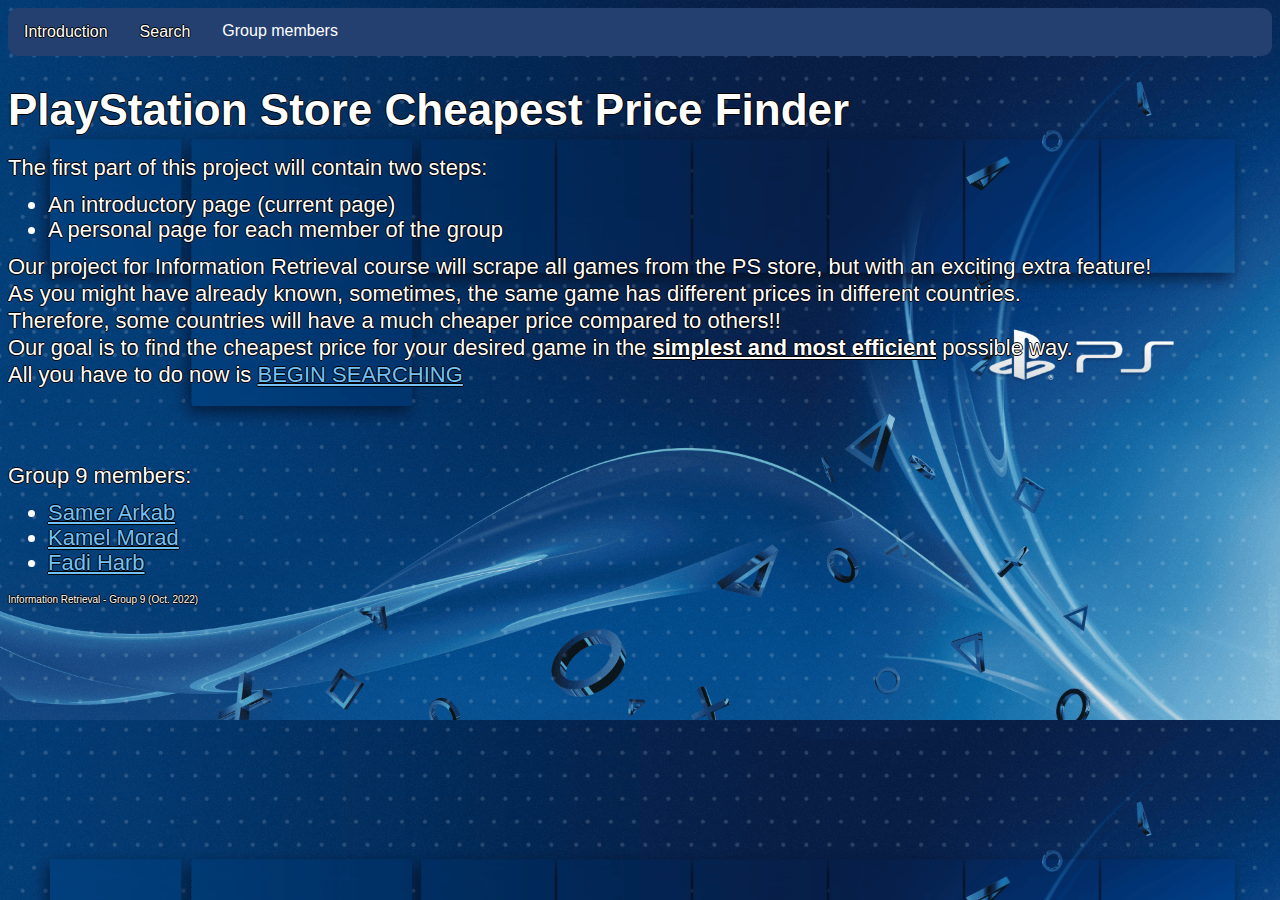
==== index.html @ 6cadabc6 "Git pages" ====
<!DOCTYPE html>
<html lang="en">

<head>
    <meta charset="UTF-8">
    <meta name="viewport" content="width=device-width, initial-scale=1">
    <meta name="description" content="IR - Group 9">
    <title>Information Retrieval - Group 9</title>
    <link rel="stylesheet" href="styles.css">
</head>

<body class="body_style">
    <header>
        <div class="navbar">
            <a href="index.html">Introduction</a>
            <a href="searchCheapest.html">Search</a>
            <div class="dropdown">
                <button class="dropbtn">Group members
                    <i class="fa fa-caret-down"></i>
                </button>
                <div class="dropdown-content">
                    <a href="samerPage.html">Samer Arkab</a>
                    <a href="kamelPage.html">Kamel Morad</a>
                    <a href="fadiPage.html">Fadi Harb</a>
                </div>
            </div>
        </div>
    </header>

    <main>
        <h1>PlayStation Store Cheapest Price Finder</h1>
        <div id="intro">
            <p>
                The first part of this project will contain two steps:
                <ul style="line-height: 25px">
                    <li>An introductory page (current page)</li>
                    <li>A personal page for each member of the group</li>
                </ul>
            </p>
        </div>
        <div>
            <p>
                Our project for Information Retrieval course will scrape all games from the PS store, but with an exciting extra feature!
            </p>
            <p>
                As you might have already known, sometimes, the same game has different prices in different countries.
            </p>
            </p>
            <p>
                Therefore, some countries will have a much cheaper price compared to others!!
            </p>
        </div>
        <div>
            <p>Our goal is to find the cheapest price for your desired game in the <b><u>simplest and most
                efficient</u></b> possible way.</p>
            <p class="custom_links" id="search_page">All you have to do now is <a href="searchCheapest.html">BEGIN
                    SEARCHING</a></p>
        </div>
        <br /><br />
        <div>
            <p>Group 9 members:</p>
            <ul style="line-height: 25px" class="custom_links">
                <li id="samer_page"><a href="samerPage.html">Samer Arkab</a></li>
                <li id="kamel_page"><a href="kamelPage.html">Kamel Morad</a></li>
                <li id="fadi_page"><a href="fadiPage.html">Fadi Harb</a></li>
            </ul>
        </div>
    </main>

    <footer class="footer_container">
        <div>
            <p>Information Retrieval - Group 9 (Oct. 2022)</p>
        </div>
    </footer>
</body>

</html>
---- styles.css ----
.body_style {
    background-image: url("ps_bg.png");
    background-size: cover;
    color: rgb(255, 255, 255);
    text-shadow: -1px 0 rgb(0, 0, 0), 0 1px rgb(0, 0, 0), 1px 0 rgb(0, 0, 0), 0 -1px rgb(0, 0, 0);
    font-size: 22px;
    font-family: Arial, Helvetica, sans-serif;
}


/* Make narrower new line height */

p {
    line-height: 5px;
}

div {
    line-height: 20px;
}


/* Navbar container */

.navbar {
    overflow: hidden;
    background-color: rgb(36, 64, 113);
    font-family: Arial, Helvetica, sans-serif;
    border-radius: 10px;
}


/* Links inside the navbar */

.navbar a {
    float: left;
    font-size: 16px;
    color: rgb(255, 255, 255);
    text-align: center;
    padding: 14px 16px;
    text-decoration: none;
}


/* The dropdown container */

.dropdown {
    float: left;
    overflow: hidden;
}


/* Dropdown button */

.dropdown .dropbtn {
    font-size: 16px;
    border: none;
    outline: none;
    color: white;
    padding: 14px 16px;
    background-color: inherit;
    font-family: inherit;
    /* Important for vertical align on mobile phones */
    margin: 0;
    /* Important for vertical align on mobile phones */
}


/* Add a red background color to navbar links on hover */

.navbar a:hover,
.dropdown:hover .dropbtn {
    background-color: rgb(66, 95, 146);
}


/* Dropdown content (hidden by default) */

.dropdown-content {
    display: none;
    position: absolute;
    background-color: rgb(36, 64, 113);
    min-width: 160px;
    box-shadow: 0px 8px 16px 0px rgba(0, 0, 0, 0.2);
    z-index: 1;
}


/* Links inside the dropdown */

.dropdown-content a {
    float: none;
    color: rgb(255, 255, 255);
    padding: 12px 16px;
    text-decoration: none;
    display: block;
    text-align: left;
}


/* Add a grey background color to dropdown links on hover */

.dropdown-content a:hover {
    background-color: rgb(66, 95, 146);
}


/* Show the dropdown menu on hover */

.dropdown:hover .dropdown-content {
    display: block;
}


/* Custom links */

.custom_links a {
    color: #71c2f9;
}

.custom_links a:hover {
    text-shadow: -1px 0 rgb(65, 128, 216), 0 1px rgb(65, 128, 216), 1px 0 rgb(65, 128, 216), 0 -1px rgb(65, 128, 216);
}


/* Footer container */

.footer_container {
    position: relative;
    font-size: 10px;
}


/* Back to introduction page link */

.back_intro {
    font-size: 12px;
}


/* Table borders */

table,
th,
td {
    border: 2px solid rgb(5, 160, 216);
    text-align: center;
    font-weight: bold;
}

.filled_cell {
    background-color: #71c3f955;
}
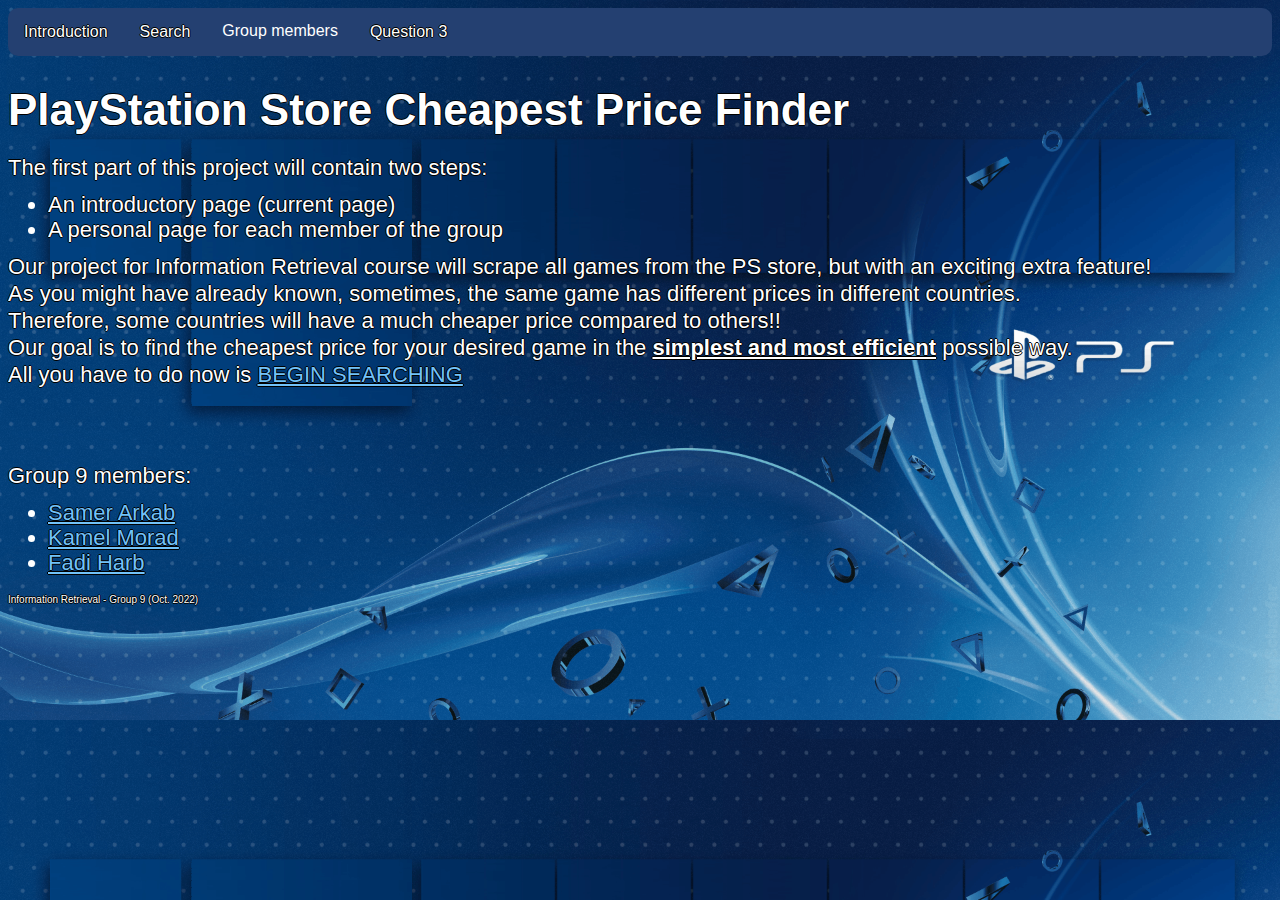
==== commit 1ba6417d: "Question 3" ====
--- a/index.html
+++ b/index.html
@@ -24,6 +24,7 @@
                     <a href="fadiPage.html">Fadi Harb</a>
                 </div>
             </div>
+            <a href="question3.html">Question 3</a>
         </div>
     </header>
 
--- a/styles.css
+++ b/styles.css
@@ -1,5 +1,5 @@
 .body_style {
-    background-image: url("ps_bg.png");
+    background-image: url("images/ps_bg.png");
     background-size: cover;
     color: rgb(255, 255, 255);
     text-shadow: -1px 0 rgb(0, 0, 0), 0 1px rgb(0, 0, 0), 1px 0 rgb(0, 0, 0), 0 -1px rgb(0, 0, 0);
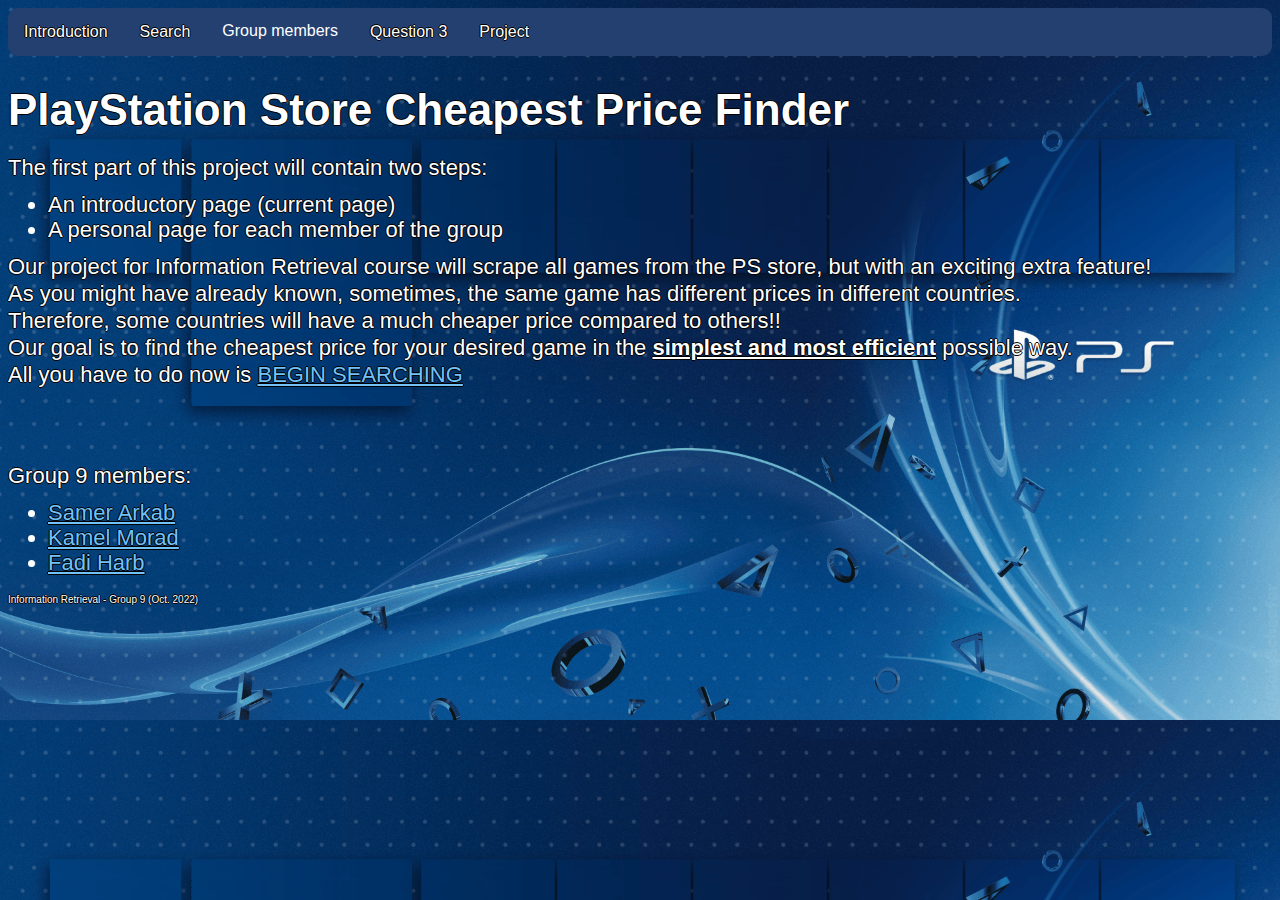
==== commit f5adc940: "final project answers" ====
--- a/index.html
+++ b/index.html
@@ -25,6 +25,7 @@
                 </div>
             </div>
             <a href="question3.html">Question 3</a>
+            <a href="project.html">Project</a>
         </div>
     </header>
 
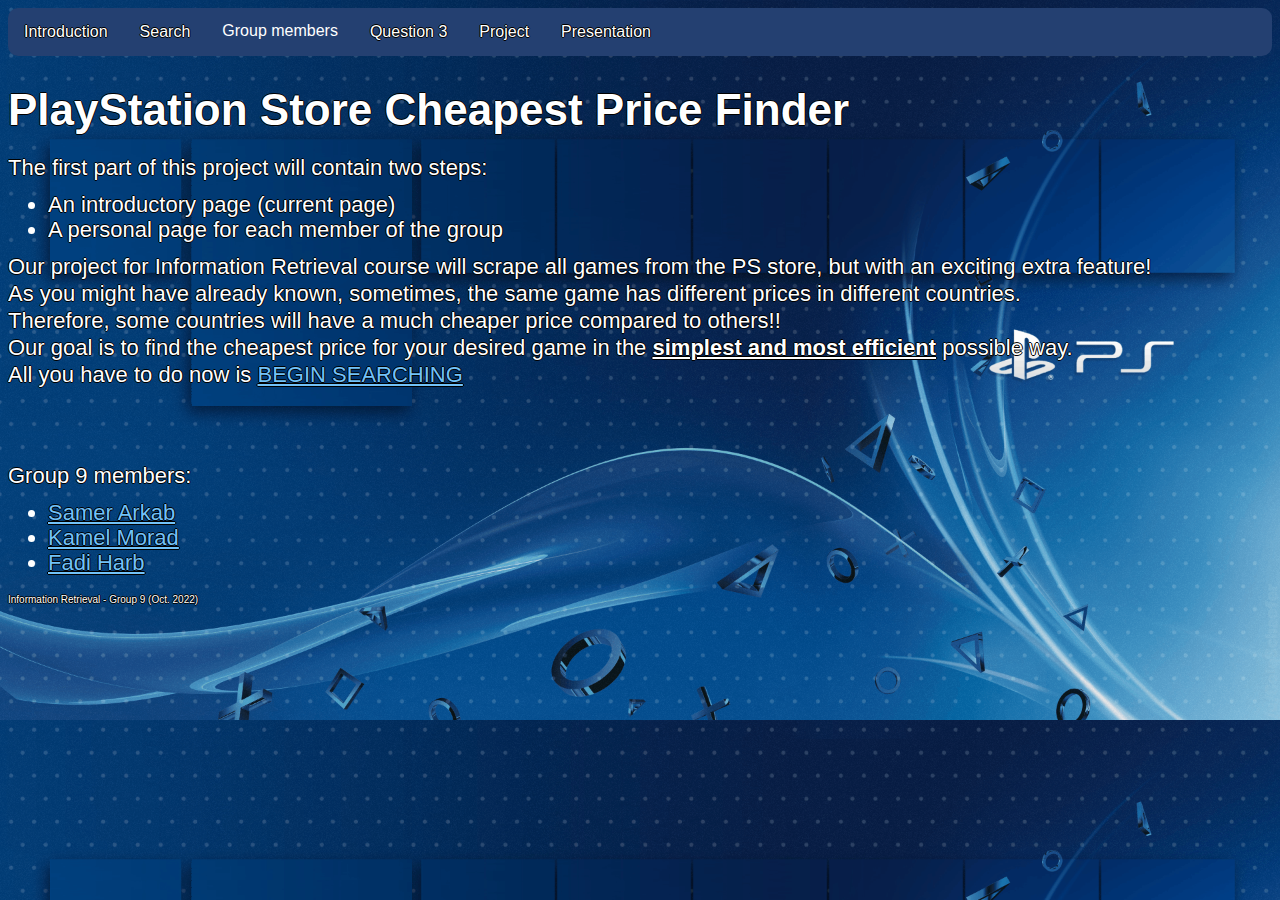
==== commit 36a25806: "Lots of updates" ====
--- a/index.html
+++ b/index.html
@@ -26,6 +26,7 @@
             </div>
             <a href="question3.html">Question 3</a>
             <a href="project.html">Project</a>
+            <a href="presentation.html">Presentation</a>
         </div>
     </header>
 
--- a/styles.css
+++ b/styles.css
@@ -149,4 +149,51 @@
 
 .filled_cell {
     background-color: #71c3f955;
+}
+
+.container {
+    display: flex;
+}
+
+.left-section {
+    width: 30%;
+}
+
+.right-section {
+    width: 70%;
+    margin-left: 3%;
+    margin-right: 3%;
+}
+
+#poster {
+    width: 100%;
+}
+
+#button-relevance {
+    display: none;
+    width: 100%;
+    border: none;
+    background-color: #71c2f9;
+    padding: 14px 28px;
+    font-size: 16px;
+    cursor: pointer;
+    text-align: center;
+}
+
+#button-relevance:hover {
+    background-color: #1d80d7;
+}
+
+#slideshow-container {
+    width: 90%;
+    height: 90vh;
+    margin: 0 auto;
+    position: relative;
+}
+
+#slideshow-image,
+#slideshow-video {
+    width: 100%;
+    height: 100%;
+    object-fit: cover;
 }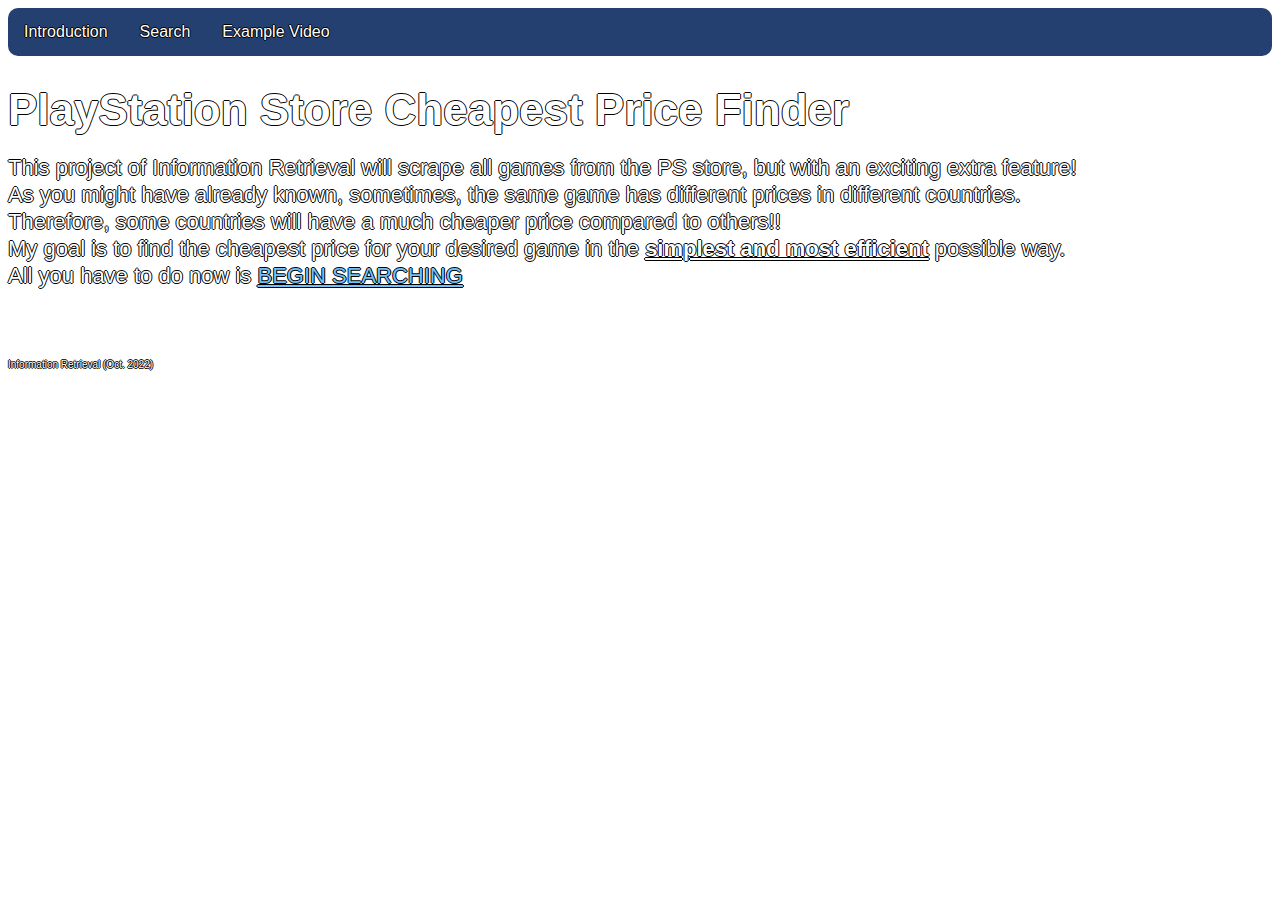
==== commit 0aa9affa: "did everything alone, so updated some stuff..." ====
--- a/index.html
+++ b/index.html
@@ -4,8 +4,8 @@
 <head>
     <meta charset="UTF-8">
     <meta name="viewport" content="width=device-width, initial-scale=1">
-    <meta name="description" content="IR - Group 9">
-    <title>Information Retrieval - Group 9</title>
+    <meta name="description" content="IR">
+    <title>Information Retrieval</title>
     <link rel="stylesheet" href="styles.css">
 </head>
 
@@ -14,36 +14,16 @@
         <div class="navbar">
             <a href="index.html">Introduction</a>
             <a href="searchCheapest.html">Search</a>
-            <div class="dropdown">
-                <button class="dropbtn">Group members
-                    <i class="fa fa-caret-down"></i>
-                </button>
-                <div class="dropdown-content">
-                    <a href="samerPage.html">Samer Arkab</a>
-                    <a href="kamelPage.html">Kamel Morad</a>
-                    <a href="fadiPage.html">Fadi Harb</a>
-                </div>
-            </div>
-            <a href="question3.html">Question 3</a>
-            <a href="project.html">Project</a>
-            <a href="presentation.html">Presentation</a>
+            <a href="exampleVideo.html">Example Video</a>
         </div>
     </header>
 
     <main>
         <h1>PlayStation Store Cheapest Price Finder</h1>
-        <div id="intro">
-            <p>
-                The first part of this project will contain two steps:
-                <ul style="line-height: 25px">
-                    <li>An introductory page (current page)</li>
-                    <li>A personal page for each member of the group</li>
-                </ul>
-            </p>
-        </div>
         <div>
             <p>
-                Our project for Information Retrieval course will scrape all games from the PS store, but with an exciting extra feature!
+                This project of Information Retrieval will scrape all games from the PS store, but with an exciting
+                extra feature!
             </p>
             <p>
                 As you might have already known, sometimes, the same game has different prices in different countries.
@@ -54,25 +34,17 @@
             </p>
         </div>
         <div>
-            <p>Our goal is to find the cheapest price for your desired game in the <b><u>simplest and most
-                efficient</u></b> possible way.</p>
+            <p>My goal is to find the cheapest price for your desired game in the <b><u>simplest and most
+                        efficient</u></b> possible way.</p>
             <p class="custom_links" id="search_page">All you have to do now is <a href="searchCheapest.html">BEGIN
                     SEARCHING</a></p>
         </div>
         <br /><br />
-        <div>
-            <p>Group 9 members:</p>
-            <ul style="line-height: 25px" class="custom_links">
-                <li id="samer_page"><a href="samerPage.html">Samer Arkab</a></li>
-                <li id="kamel_page"><a href="kamelPage.html">Kamel Morad</a></li>
-                <li id="fadi_page"><a href="fadiPage.html">Fadi Harb</a></li>
-            </ul>
-        </div>
     </main>
 
     <footer class="footer_container">
         <div>
-            <p>Information Retrieval - Group 9 (Oct. 2022)</p>
+            <p>Information Retrieval (Oct. 2022)</p>
         </div>
     </footer>
 </body>
--- a/styles.css
+++ b/styles.css
@@ -41,73 +41,10 @@
 }
 
 
-/* The dropdown container */
-
-.dropdown {
-    float: left;
-    overflow: hidden;
-}
-
-
-/* Dropdown button */
-
-.dropdown .dropbtn {
-    font-size: 16px;
-    border: none;
-    outline: none;
-    color: white;
-    padding: 14px 16px;
-    background-color: inherit;
-    font-family: inherit;
-    /* Important for vertical align on mobile phones */
-    margin: 0;
-    /* Important for vertical align on mobile phones */
-}
-
-
 /* Add a red background color to navbar links on hover */
 
-.navbar a:hover,
-.dropdown:hover .dropbtn {
+.navbar a:hover {
     background-color: rgb(66, 95, 146);
-}
-
-
-/* Dropdown content (hidden by default) */
-
-.dropdown-content {
-    display: none;
-    position: absolute;
-    background-color: rgb(36, 64, 113);
-    min-width: 160px;
-    box-shadow: 0px 8px 16px 0px rgba(0, 0, 0, 0.2);
-    z-index: 1;
-}
-
-
-/* Links inside the dropdown */
-
-.dropdown-content a {
-    float: none;
-    color: rgb(255, 255, 255);
-    padding: 12px 16px;
-    text-decoration: none;
-    display: block;
-    text-align: left;
-}
-
-
-/* Add a grey background color to dropdown links on hover */
-
-.dropdown-content a:hover {
-    background-color: rgb(66, 95, 146);
-}
-
-
-/* Show the dropdown menu on hover */
-
-.dropdown:hover .dropdown-content {
-    display: block;
 }
 
 
@@ -168,32 +105,3 @@
 #poster {
     width: 100%;
 }
-
-#button-relevance {
-    display: none;
-    width: 100%;
-    border: none;
-    background-color: #71c2f9;
-    padding: 14px 28px;
-    font-size: 16px;
-    cursor: pointer;
-    text-align: center;
-}
-
-#button-relevance:hover {
-    background-color: #1d80d7;
-}
-
-#slideshow-container {
-    width: 90%;
-    height: 90vh;
-    margin: 0 auto;
-    position: relative;
-}
-
-#slideshow-image,
-#slideshow-video {
-    width: 100%;
-    height: 100%;
-    object-fit: cover;
-}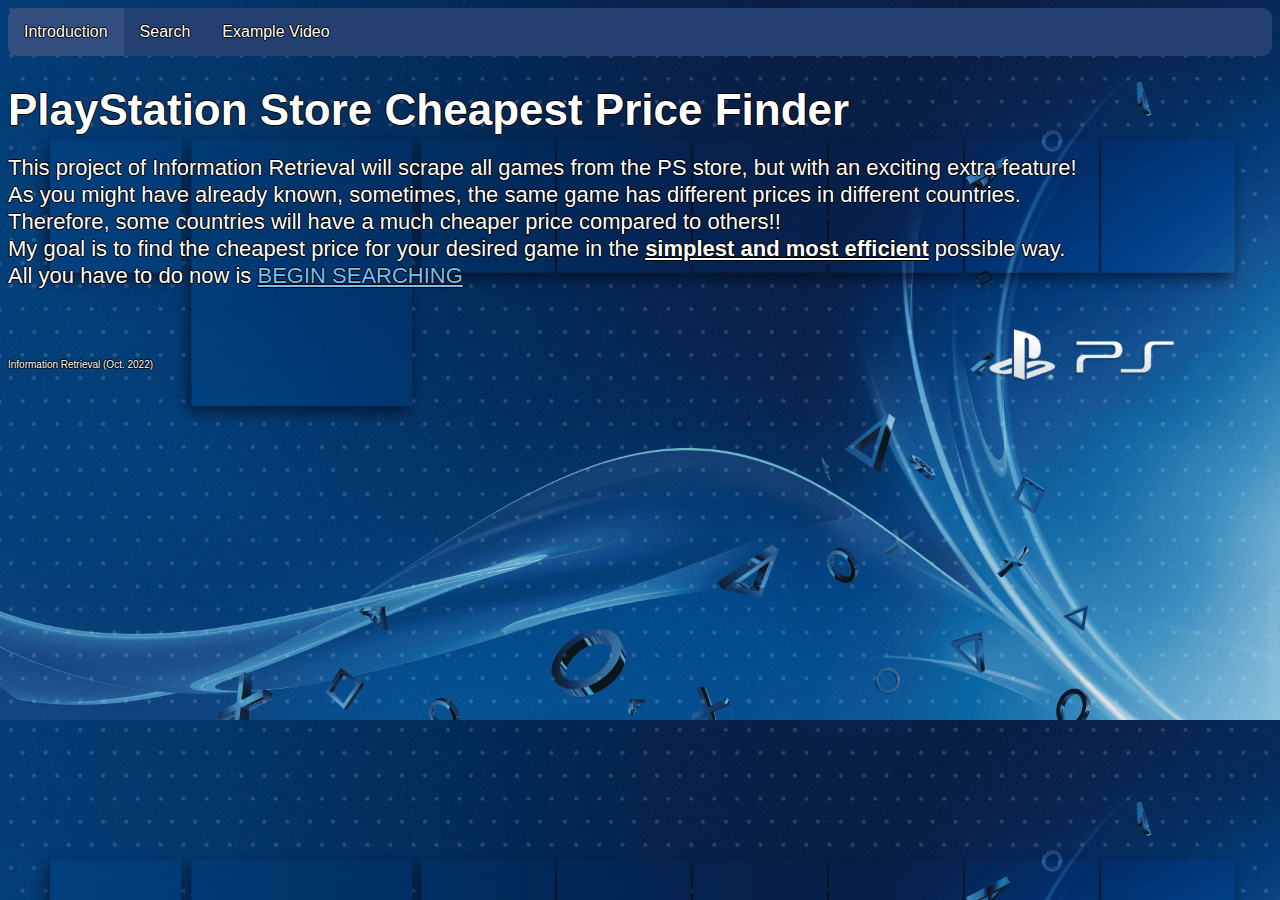
==== commit 8a5e7270: "some more adjustments" ====
--- a/index.html
+++ b/index.html
@@ -12,9 +12,9 @@
 <body class="body_style">
     <header>
         <div class="navbar">
-            <a href="index.html">Introduction</a>
-            <a href="searchCheapest.html">Search</a>
-            <a href="exampleVideo.html">Example Video</a>
+            <a href="index.html" class="nav-link active">Introduction</a>
+            <a href="searchCheapest.html" class="nav-link">Search</a>
+            <a href="exampleVideo.html" class="nav-link">Example Video</a>
         </div>
     </header>
 
--- a/styles.css
+++ b/styles.css
@@ -47,6 +47,10 @@
     background-color: rgb(66, 95, 146);
 }
 
+.nav-link.active {
+    background-color: rgb(49, 78, 126);
+}
+
 
 /* Custom links */
 
@@ -62,7 +66,7 @@
 /* Footer container */
 
 .footer_container {
-    position: relative;
+    
     font-size: 10px;
 }
 
@@ -105,3 +109,12 @@
 #poster {
     width: 100%;
 }
+
+.responsive-video {
+    width: 70%;
+}
+
+.video-container {
+    flex-grow: 1;
+    position: relative;
+  }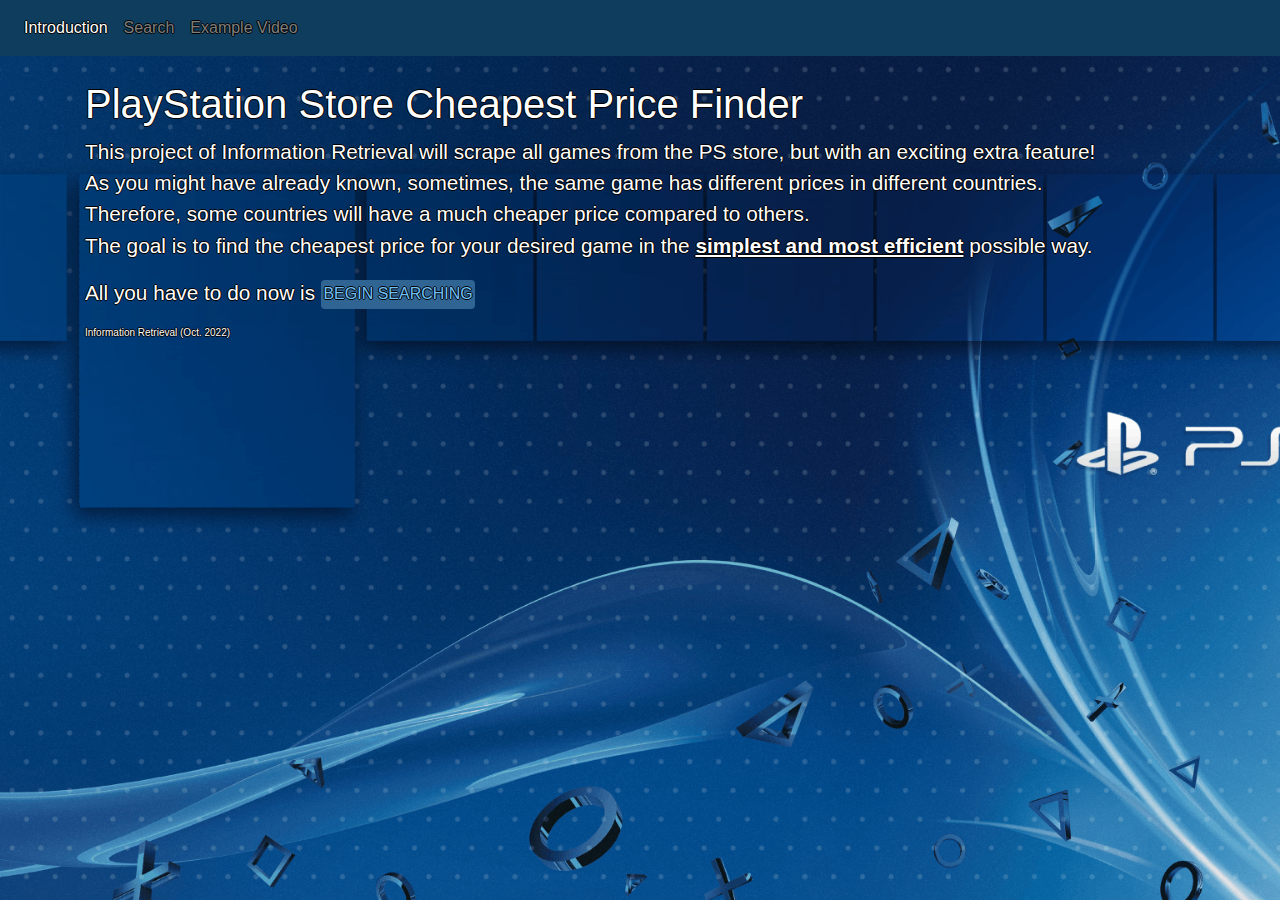
==== commit c3afd58a: "implemented bootstrap" ====
--- a/index.html
+++ b/index.html
@@ -6,47 +6,58 @@
     <meta name="viewport" content="width=device-width, initial-scale=1">
     <meta name="description" content="IR">
     <title>Information Retrieval</title>
+    <link rel="stylesheet" href="https://stackpath.bootstrapcdn.com/bootstrap/4.3.1/css/bootstrap.min.css">
     <link rel="stylesheet" href="styles.css">
 </head>
 
 <body class="body_style">
     <header>
-        <div class="navbar">
-            <a href="index.html" class="nav-link active">Introduction</a>
-            <a href="searchCheapest.html" class="nav-link">Search</a>
-            <a href="exampleVideo.html" class="nav-link">Example Video</a>
-        </div>
+        <nav class="navbar navbar-expand-lg navbar-dark my-bg">
+            <button class="navbar-toggler" type="button" data-toggle="collapse" data-target="#navbarNav"
+                aria-controls="navbarNav" aria-expanded="false" aria-label="Toggle navigation">
+                <span class="navbar-toggler-icon"></span>
+            </button>
+            <div class="collapse navbar-collapse" id="navbarNav">
+                <ul class="navbar-nav">
+                    <li class="nav-item active">
+                        <a class="nav-link" href="index.html">Introduction</a>
+                    </li>
+                    <li class="nav-item">
+                        <a class="nav-link" href="searchCheapest.html">Search</a>
+                    </li>
+                    <li class="nav-item">
+                        <a class="nav-link" href="exampleVideo.html">Example Video</a>
+                    </li>
+                </ul>
+            </div>
+        </nav>
     </header>
 
-    <main>
+    <main class="container mt-4">
         <h1>PlayStation Store Cheapest Price Finder</h1>
         <div>
-            <p>
-                This project of Information Retrieval will scrape all games from the PS store, but with an exciting
-                extra feature!
-            </p>
-            <p>
-                As you might have already known, sometimes, the same game has different prices in different countries.
-            </p>
-            </p>
-            <p>
-                Therefore, some countries will have a much cheaper price compared to others!!
-            </p>
+            This project of Information Retrieval will scrape all games from the PS store, but with an exciting
+            extra feature!<br>
+            As you might have already known, sometimes, the same game has different prices in different countries.<br>
+            Therefore, some countries will have a much cheaper price compared to others.
         </div>
         <div>
-            <p>My goal is to find the cheapest price for your desired game in the <b><u>simplest and most
+            <p>The goal is to find the cheapest price for your desired game in the <b><u>simplest and most
                         efficient</u></b> possible way.</p>
-            <p class="custom_links" id="search_page">All you have to do now is <a href="searchCheapest.html">BEGIN
+            <p class="custom_links" id="search_page">All you have to do now is <a href="searchCheapest.html"
+                    class="btn my-btn">BEGIN
                     SEARCHING</a></p>
         </div>
-        <br /><br />
     </main>
 
     <footer class="footer_container">
-        <div>
+        <div class="container">
             <p>Information Retrieval (Oct. 2022)</p>
         </div>
     </footer>
+
+    <script src="https://code.jquery.com/jquery-3.3.1.slim.min.js"></script>
+    <script src="https://stackpath.bootstrapcdn.com/bootstrap/4.3.1/js/bootstrap.min.js"></script>
 </body>
 
 </html>--- a/styles.css
+++ b/styles.css
@@ -1,107 +1,73 @@
 .body_style {
     background-image: url("images/ps_bg.png");
     background-size: cover;
+    background-repeat: no-repeat;
+    background-position: center center;
+    background-attachment: fixed;
     color: rgb(255, 255, 255);
     text-shadow: -1px 0 rgb(0, 0, 0), 0 1px rgb(0, 0, 0), 1px 0 rgb(0, 0, 0), 0 -1px rgb(0, 0, 0);
-    font-size: 22px;
+    font-size: 1.3em;
     font-family: Arial, Helvetica, sans-serif;
+    min-height: 100vh;
 }
 
-
-/* Make narrower new line height */
-
-p {
-    line-height: 5px;
+.my-bg{
+    background-color: #0e3d5d;
 }
 
-div {
-    line-height: 20px;
-}
-
-
-/* Navbar container */
-
-.navbar {
-    overflow: hidden;
-    background-color: rgb(36, 64, 113);
-    font-family: Arial, Helvetica, sans-serif;
-    border-radius: 10px;
-}
-
-
-/* Links inside the navbar */
-
 .navbar a {
-    float: left;
     font-size: 16px;
     color: rgb(255, 255, 255);
-    text-align: center;
-    padding: 14px 16px;
-    text-decoration: none;
 }
-
-
-/* Add a red background color to navbar links on hover */
 
 .navbar a:hover {
     background-color: rgb(66, 95, 146);
+    border-radius: 0.4rem;
 }
 
 .nav-link.active {
     background-color: rgb(49, 78, 126);
 }
 
-
-/* Custom links */
-
 .custom_links a {
     color: #71c2f9;
 }
 
 .custom_links a:hover {
-    text-shadow: -1px 0 rgb(65, 128, 216), 0 1px rgb(65, 128, 216), 1px 0 rgb(65, 128, 216), 0 -1px rgb(65, 128, 216);
+    background-color: #3e7ea9;
+    color: #71c2f9;
 }
 
-
-/* Footer container */
+.my-btn{
+    background-color: rgb(47, 100, 147);
+    padding: 0.1rem;
+}
 
 .footer_container {
-    
     font-size: 10px;
 }
-
-
-/* Back to introduction page link */
-
-.back_intro {
-    font-size: 12px;
-}
-
-
-/* Table borders */
 
 table,
 th,
 td {
-    border: 2px solid rgb(5, 160, 216);
+    border: 0.2rem solid rgb(40, 160, 204);
     text-align: center;
     font-weight: bold;
+    background-color: rgba(40, 160, 204, 0.1);  
 }
 
-.filled_cell {
-    background-color: #71c3f955;
-}
-
-.container {
+.row {
     display: flex;
 }
 
 .left-section {
-    width: 30%;
+    flex: 0 0 30%;
+    max-width: 30%;
 }
 
 .right-section {
-    width: 70%;
+    flex: 0 0 70%;
+    max-width: 70%;
     margin-left: 3%;
     margin-right: 3%;
 }
@@ -111,10 +77,10 @@
 }
 
 .responsive-video {
-    width: 70%;
+    margin-top: 1rem;
+    width: 100%;
 }
 
-.video-container {
-    flex-grow: 1;
-    position: relative;
-  }+.form-control{
+    width: 50%;
+}
